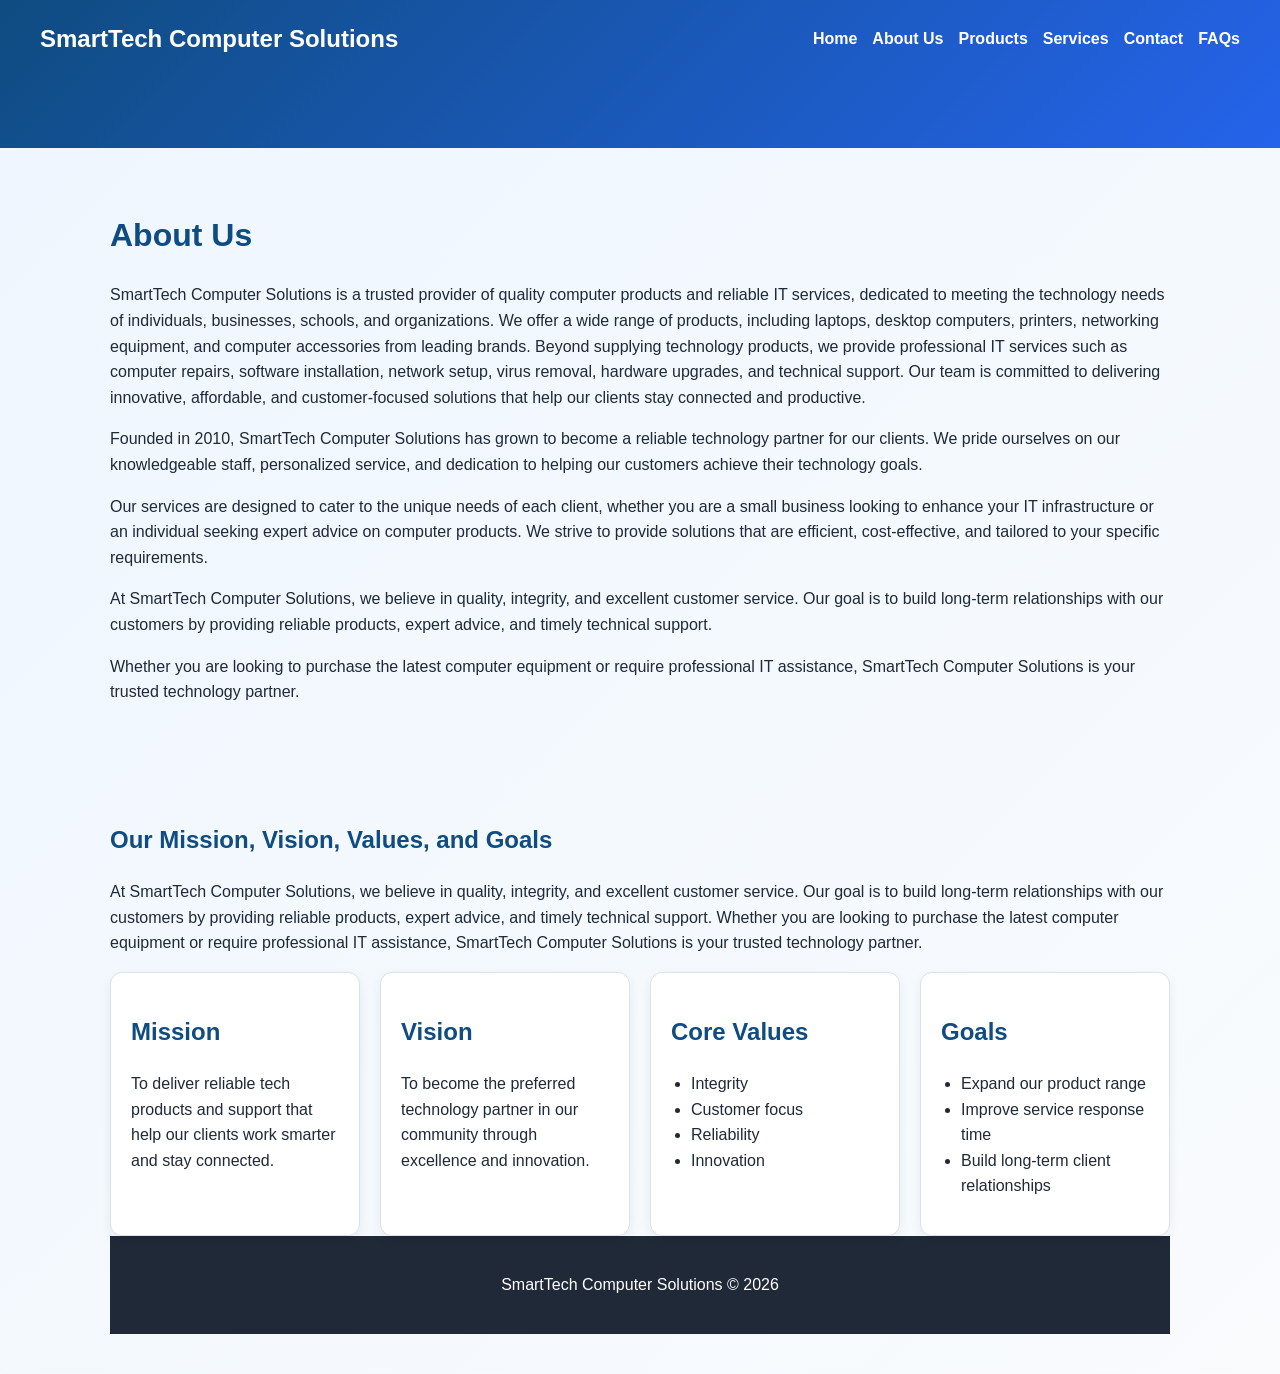
==== about.html @ 9d2214ed "all" ====
<!DOCTYPE html>
<html lang="en">
  <head>
    <meta charset="UTF-8" />
    <meta name="viewport" content="width=device-width, initial-scale=1.0" />
    <title>SmartTech Computer Solutions | About Us</title>
    <link rel="stylesheet" href="styles.css" />
  </head>
  <body>
    <header class="hero">
      <nav class="navbar">
        <a class="brand" href="Index.html">SmartTech Computer Solutions</a>
        <ul class="nav-links">
          <li><a href="Index.html">Home</a></li>
          <li><a href="about.html">About Us</a></li>
          <li><a href="products.html">Products</a></li>
          <li><a href="services.html">Services</a></li>
          <li><a href="contact.html">Contact</a></li>
          <li><a href="faqs.html">FAQs</a></li>
        </ul>
      </nav>
    </header>

    <main class="section">
      <h1>About Us</h1>
      <p>SmartTech Computer Solutions is a trusted provider of quality computer products and reliable IT services, dedicated to meeting the technology needs of individuals, businesses, schools, and organizations. We offer a wide range of products, including laptops, desktop computers, printers, networking equipment, and computer accessories from leading brands.

Beyond supplying technology products, we provide professional IT services such as computer repairs, software installation, network setup, virus removal, hardware upgrades, and technical support. Our team is committed to delivering innovative, affordable, and customer-focused solutions that help our clients stay connected and productive.</p>

      <p>Founded in 2010, SmartTech Computer Solutions has grown to become a reliable technology partner for our clients. We pride ourselves on our knowledgeable staff, personalized service, and dedication to helping our customers achieve their technology goals.</p>

      <p>Our services are designed to cater to the unique needs of each client, whether you are a small business looking to enhance your IT infrastructure or an individual seeking expert advice on computer products. We strive to provide solutions that are efficient, cost-effective, and tailored to your specific requirements.</p>

      <p>At SmartTech Computer Solutions, we believe in quality, integrity, and excellent customer service. Our goal is to build long-term relationships with our customers by providing reliable products, expert advice, and timely technical support.</p>

      <p>Whether you are looking to purchase the latest computer equipment or require professional IT assistance, SmartTech Computer Solutions is your trusted technology partner.</p>
    </main>

    <section class="section">
      <h2>Our Mission, Vision, Values, and Goals</h2>

<p>At SmartTech Computer Solutions, we believe in quality, integrity, and excellent customer service. Our goal is to build long-term relationships with our customers by providing reliable products, expert advice, and timely technical support.

Whether you are looking to purchase the latest computer equipment or require professional IT assistance, SmartTech Computer Solutions is your trusted technology partner.

      </p>

      <div class="card-grid">
        <article class="info-box">
          <h2>Mission</h2>
          <p>To deliver reliable tech products and support that help our clients work smarter and stay connected.</p>
        </article>
        <article class="info-box">
          <h2>Vision</h2>
          <p>To become the preferred technology partner in our community through excellence and innovation.</p>
        </article>
        <article class="info-box">
          <h2>Core Values</h2>
          <ul>
            <li>Integrity</li>
            <li>Customer focus</li>
            <li>Reliability</li>
            <li>Innovation</li>
          </ul>
        </article>
        <article class="info-box">
          <h2>Goals</h2>
          <ul>
            <li>Expand our product range</li>
            <li>Improve service response time</li>
            <li>Build long-term client relationships</li>
          </ul>
        </article>
      </div>
    </main>

    <footer>
      <p>SmartTech Computer Solutions &copy; 2026</p>
    </footer>
  </body>
</html>
---- styles.css ----
:root {
  --primary: #0f4c81;
  --secondary: #f4b400;
  --dark: #1f2937;
  --light: #f8fafc;
  --border: #dbe2ea;
}

* {
  box-sizing: border-box;
}

body {
  margin: 0;
  font-family: Arial, Helvetica, sans-serif;
  font-size: 16px;
  line-height: 1.6;
  color: var(--dark);
  background: linear-gradient(135deg, #eef6ff, #f9fbfd);
}

header, main, footer {
  width: 100%;
}

.hero {
  background: linear-gradient(135deg, var(--primary), #2563eb);
  color: white;
  padding: 20px 40px 60px;
}

.navbar {
  display: flex;
  justify-content: space-between;
  align-items: center;
  flex-wrap: wrap;
  gap: 15px;
  margin-bottom: 30px;
}

.brand {
  font-size: 1.5rem;
  font-weight: bold;
  color: white;
  text-decoration: none;
}

.nav-links {
  list-style: none;
  display: flex;
  gap: 15px;
  flex-wrap: wrap;
  padding: 0;
  margin: 0;
}

.nav-links a {
  color: white;
  text-decoration: none;
  font-weight: 600;
}

.hero-content {
  max-width: 800px;
  margin: 0 auto;
  text-align: center;
}

h1, h2, h3 {
  color: var(--primary);
}

.hero h1, .hero h2, .hero h3 {
  color: white;
}

.section {
  padding: 40px 20px;
  max-width: 1100px;
  margin: 0 auto;
}

.card-grid {
  display: grid;
  grid-template-columns: repeat(auto-fit, minmax(220px, 1fr));
  gap: 20px;
}

.card, .promo-box, .info-box {
  background: white;
  border: 1px solid var(--border);
  border-radius: 12px;
  padding: 20px;
  box-shadow: 0 4px 12px rgba(0,0,0,0.06);
}

img {
  width: 100%;
  height: 200px;
  object-fit: cover;
  border-radius: 8px;
}

.btn {
  display: inline-block;
  background: var(--secondary);
  color: #111827;
  padding: 10px 16px;
  margin: 8px 8px 0 0;
  text-decoration: none;
  border-radius: 6px;
  font-weight: 600;
}

.btn-secondary {
  background: white;
  color: var(--primary);
}

form {
  background: white;
  padding: 20px;
  border-radius: 10px;
  border: 1px solid var(--border);
  max-width: 600px;
}

input, textarea, select {
  width: 100%;
  padding: 10px;
  margin-bottom: 12px;
  border: 1px solid var(--border);
  border-radius: 6px;
}

button {
  background: var(--primary);
  color: white;
  padding: 10px 16px;
  border: none;
  border-radius: 6px;
  cursor: pointer;
}

table {
  width: 100%;
  border-collapse: collapse;
  margin-top: 20px;
  background: white;
}

th, td {
  border: 1px solid var(--border);
  padding: 10px;
  text-align: left;
}

th {
  background: var(--primary);
  color: white;
}

ul, ol {
  padding-left: 20px;
}

footer {
  text-align: center;
  padding: 20px;
  background: var(--dark);
  color: white;
}

footer a {
  color: var(--secondary);
}
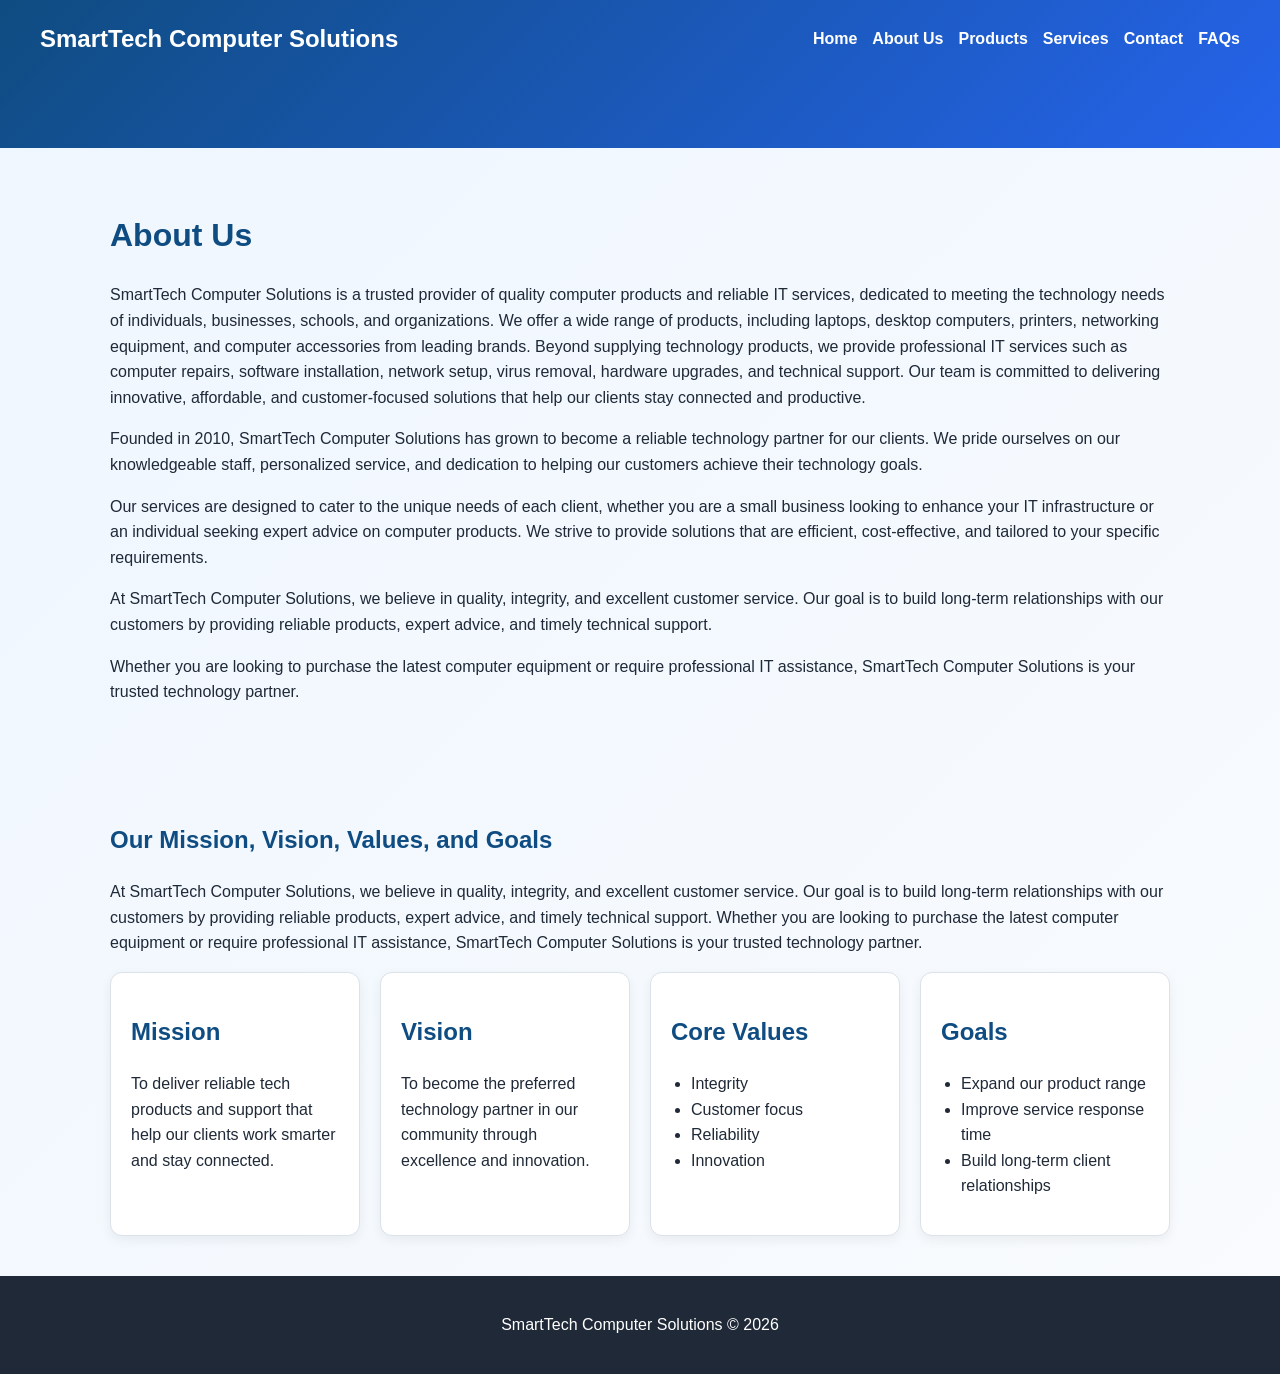
==== commit b9a7a063: "all" ====
--- a/about.html
+++ b/about.html
@@ -72,7 +72,7 @@
           </ul>
         </article>
       </div>
-    </main>
+    </section>
 
     <footer>
       <p>SmartTech Computer Solutions &copy; 2026</p>
--- a/styles.css
+++ b/styles.css
@@ -125,12 +125,26 @@
   max-width: 600px;
 }
 
+label {
+  display: block;
+  margin-bottom: 6px;
+  font-weight: 600;
+}
+
 input, textarea, select {
   width: 100%;
   padding: 10px;
   margin-bottom: 12px;
   border: 1px solid var(--border);
   border-radius: 6px;
+  font: inherit;
+}
+
+input.input-error,
+textarea.input-error,
+select.input-error {
+  border-color: #dc2626;
+  outline: 2px solid rgba(220, 38, 38, 0.12);
 }
 
 button {
@@ -140,6 +154,75 @@
   border: none;
   border-radius: 6px;
   cursor: pointer;
+  font: inherit;
+  font-weight: 600;
+}
+
+button:disabled {
+  cursor: not-allowed;
+  opacity: 0.75;
+}
+
+.form-status {
+  border-radius: 6px;
+  font-weight: 600;
+  margin: 0 0 14px;
+  padding: 10px 12px;
+}
+
+.form-status.success {
+  background: #dcfce7;
+  border: 1px solid #86efac;
+  color: #166534;
+}
+
+.form-status.error {
+  background: #fee2e2;
+  border: 1px solid #fca5a5;
+  color: #991b1b;
+}
+
+.contact-layout {
+  display: grid;
+  grid-template-columns: minmax(0, 2fr) minmax(260px, 1fr);
+  gap: 24px;
+  align-items: start;
+}
+
+.contact-layout form {
+  max-width: none;
+}
+
+.contact-card {
+  position: sticky;
+  top: 20px;
+}
+
+.faq-list {
+  display: grid;
+  gap: 14px;
+}
+
+.faq-item {
+  background: white;
+  border: 1px solid var(--border);
+  border-radius: 10px;
+  padding: 16px 18px;
+  box-shadow: 0 4px 12px rgba(0,0,0,0.06);
+}
+
+.faq-item summary {
+  color: var(--primary);
+  cursor: pointer;
+  font-weight: 700;
+}
+
+.faq-item p {
+  margin-bottom: 0;
+}
+
+.faq-cta {
+  margin-top: 24px;
 }
 
 table {
@@ -174,3 +257,17 @@
 footer a {
   color: var(--secondary);
 }
+
+@media (max-width: 760px) {
+  .hero {
+    padding: 20px 20px 45px;
+  }
+
+  .contact-layout {
+    grid-template-columns: 1fr;
+  }
+
+  .contact-card {
+    position: static;
+  }
+}
